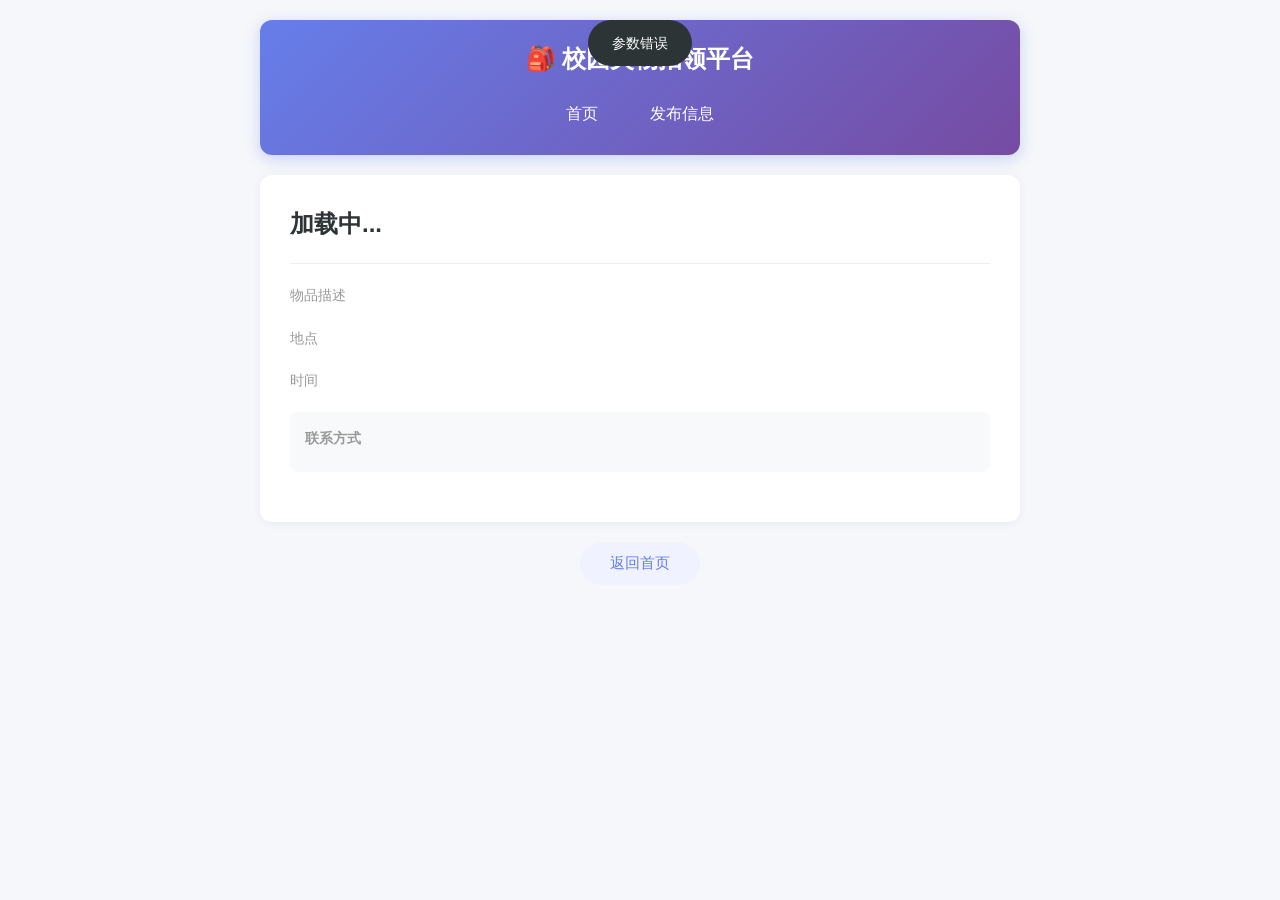
==== detail.html @ c269df49 "初始化校园失物招领WEB项目" ====
<!DOCTYPE html>
<html lang="zh-CN">
<head>
    <meta charset="UTF-8">
    <meta name="viewport" content="width=device-width, initial-scale=1.0">
    <title>信息详情 - 校园失物招领平台</title>
    <link rel="stylesheet" href="css/style.css">
</head>
<body>
    <div class="container">
        <!-- 顶部导航 -->
        <div class="header">
            <h1>🎒 校园失物招领平台</h1>
            <div class="nav">
                <a href="index.html">首页</a>
                <a href="publish.html">发布信息</a>
            </div>
        </div>

        <!-- 详情卡片 -->
        <div class="detail-card">
            <div class="detail-header">
                <h2 class="detail-title" id="detailTitle">加载中...</h2>
                <div>
                    <span class="item-type" id="detailType"></span>
                    <span class="item-status" id="detailStatus" style="margin-left: 10px;"></span>
                </div>
            </div>

            <div class="detail-section">
                <h3>物品描述</h3>
                <p id="detailDescription"></p>
            </div>

            <div class="detail-section">
                <h3>地点</h3>
                <p id="detailLocation"></p>
            </div>

            <div class="detail-section">
                <h3>时间</h3>
                <p id="detailTime"></p>
            </div>

            <div class="contact-info">
                <h3 style="font-size: 14px; color: #999; margin-bottom: 8px;">联系方式</h3>
                <p id="detailContact" style="font-size: 16px; color: #2d3436;"></p>
            </div>

            <!-- 操作按钮 -->
            <div class="action-buttons" id="actionButtons" style="display: none;">
                <button class="btn btn-primary" id="markFoundBtn">标记为已找到</button>
                <button class="btn btn-secondary" id="markReturnedBtn">标记为已归还</button>
            </div>
        </div>

        <!-- 返回按钮 -->
        <div style="text-align: center; margin-top: 20px;">
            <button class="btn btn-secondary" onclick="history.back()">返回首页</button>
        </div>
    </div>

    <script src="js/data.js"></script>
    <script src="js/common.js"></script>
    <script src="js/detail.js"></script>
</body>
</html>
---- css/style.css ----
* {
    margin: 0;
    padding: 0;
    box-sizing: border-box;
}

body {
    font-family: -apple-system, BlinkMacSystemFont, "Segoe UI", Roboto, "Helvetica Neue", Arial, sans-serif;
    background-color: #f5f7fa;
    color: #333;
    line-height: 1.6;
}

.container {
    max-width: 800px;
    margin: 0 auto;
    padding: 20px;
}

/* 顶部导航 */
.header {
    background: linear-gradient(135deg, #667eea 0%, #764ba2 100%);
    color: white;
    padding: 20px 0;
    margin-bottom: 20px;
    border-radius: 12px;
    box-shadow: 0 4px 15px rgba(102, 126, 234, 0.3);
}

.header h1 {
    text-align: center;
    font-size: 24px;
    margin-bottom: 15px;
}

.nav {
    display: flex;
    justify-content: center;
    gap: 20px;
}

.nav a {
    color: white;
    text-decoration: none;
    padding: 8px 16px;
    border-radius: 20px;
    transition: background 0.3s;
}

.nav a:hover, .nav a.active {
    background: rgba(255, 255, 255, 0.2);
}

/* 搜索栏 */
.search-bar {
    display: flex;
    gap: 10px;
    margin-bottom: 20px;
}

.search-bar input {
    flex: 1;
    padding: 12px 16px;
    border: 2px solid #e0e6ed;
    border-radius: 25px;
    font-size: 14px;
    outline: none;
    transition: border-color 0.3s;
}

.search-bar input:focus {
    border-color: #667eea;
}

.search-bar button {
    padding: 12px 24px;
    background: #667eea;
    color: white;
    border: none;
    border-radius: 25px;
    cursor: pointer;
    font-size: 14px;
    transition: background 0.3s;
}

.search-bar button:hover {
    background: #5a6fd6;
}

/* 分类筛选 */
.filter-tabs {
    display: flex;
    gap: 10px;
    margin-bottom: 20px;
}

.filter-tab {
    padding: 8px 20px;
    background: white;
    border: 2px solid #e0e6ed;
    border-radius: 20px;
    cursor: pointer;
    font-size: 14px;
    transition: all 0.3s;
}

.filter-tab.active {
    background: #667eea;
    color: white;
    border-color: #667eea;
}

.filter-tab:hover:not(.active) {
    border-color: #667eea;
    color: #667eea;
}

/* 物品卡片列表 */
.item-list {
    display: flex;
    flex-direction: column;
    gap: 15px;
}

.item-card {
    background: white;
    border-radius: 12px;
    padding: 20px;
    box-shadow: 0 2px 10px rgba(0, 0, 0, 0.05);
    cursor: pointer;
    transition: transform 0.2s, box-shadow 0.2s;
}

.item-card:hover {
    transform: translateY(-2px);
    box-shadow: 0 4px 20px rgba(0, 0, 0, 0.1);
}

.item-card-header {
    display: flex;
    justify-content: space-between;
    align-items: center;
    margin-bottom: 10px;
}

.item-type {
    padding: 4px 12px;
    border-radius: 15px;
    font-size: 12px;
    font-weight: 500;
}

.item-type.lost {
    background: #ffeaa7;
    color: #d63031;
}

.item-type.found {
    background: #dfe6e9;
    color: #00b894;
}

.item-status {
    font-size: 12px;
    color: #999;
}

.item-status.resolved {
    color: #00b894;
}

.item-title {
    font-size: 18px;
    font-weight: 600;
    margin-bottom: 8px;
    color: #2d3436;
}

.item-meta {
    display: flex;
    gap: 20px;
    font-size: 13px;
    color: #636e72;
}

/* 表单样式 */
.form-card {
    background: white;
    border-radius: 12px;
    padding: 30px;
    box-shadow: 0 2px 10px rgba(0, 0, 0, 0.05);
}

.form-group {
    margin-bottom: 20px;
}

.form-group label {
    display: block;
    margin-bottom: 8px;
    font-weight: 500;
    color: #2d3436;
}

.form-group input,
.form-group textarea,
.form-group select {
    width: 100%;
    padding: 12px 16px;
    border: 2px solid #e0e6ed;
    border-radius: 8px;
    font-size: 14px;
    outline: none;
    transition: border-color 0.3s;
    font-family: inherit;
}

.form-group input:focus,
.form-group textarea:focus,
.form-group select:focus {
    border-color: #667eea;
}

.form-group textarea {
    resize: vertical;
    min-height: 100px;
}

.type-selector {
    display: flex;
    gap: 15px;
}

.type-option {
    flex: 1;
    padding: 15px;
    border: 2px solid #e0e6ed;
    border-radius: 8px;
    text-align: center;
    cursor: pointer;
    transition: all 0.3s;
}

.type-option.active {
    border-color: #667eea;
    background: #f0f3ff;
}

.type-option .icon {
    font-size: 24px;
    margin-bottom: 8px;
}

.btn {
    padding: 12px 30px;
    border: none;
    border-radius: 25px;
    font-size: 15px;
    cursor: pointer;
    transition: all 0.3s;
}

.btn-primary {
    background: linear-gradient(135deg, #667eea 0%, #764ba2 100%);
    color: white;
}

.btn-primary:hover {
    transform: translateY(-2px);
    box-shadow: 0 4px 15px rgba(102, 126, 234, 0.4);
}

.btn-secondary {
    background: #f0f3ff;
    color: #667eea;
}

.btn-danger {
    background: #ff7675;
    color: white;
}

/* 详情页 */
.detail-card {
    background: white;
    border-radius: 12px;
    padding: 30px;
    box-shadow: 0 2px 10px rgba(0, 0, 0, 0.05);
}

.detail-header {
    display: flex;
    justify-content: space-between;
    align-items: center;
    margin-bottom: 20px;
    padding-bottom: 20px;
    border-bottom: 1px solid #eee;
}

.detail-title {
    font-size: 24px;
    font-weight: 600;
    color: #2d3436;
}

.detail-section {
    margin-bottom: 20px;
}

.detail-section h3 {
    font-size: 14px;
    color: #999;
    margin-bottom: 8px;
    font-weight: normal;
}

.detail-section p {
    font-size: 16px;
    color: #2d3436;
}

.contact-info {
    background: #f8f9fa;
    padding: 15px;
    border-radius: 8px;
    margin: 20px 0;
}

.action-buttons {
    display: flex;
    gap: 15px;
    margin-top: 30px;
}

/* 空状态 */
.empty-state {
    text-align: center;
    padding: 60px 20px;
    color: #999;
}

.empty-state .icon {
    font-size: 48px;
    margin-bottom: 15px;
}

/* 提示消息 */
.toast {
    position: fixed;
    top: 20px;
    left: 50%;
    transform: translateX(-50%);
    background: #2d3436;
    color: white;
    padding: 12px 24px;
    border-radius: 25px;
    font-size: 14px;
    z-index: 1000;
    opacity: 0;
    transition: opacity 0.3s;
}

.toast.show {
    opacity: 1;
}

/* 响应式 */
@media (max-width: 600px) {
    .container {
        padding: 10px;
    }
    
    .header h1 {
        font-size: 20px;
    }
    
    .nav {
        gap: 10px;
    }
    
    .item-card {
        padding: 15px;
    }
    
    .action-buttons {
        flex-direction: column;
    }
}
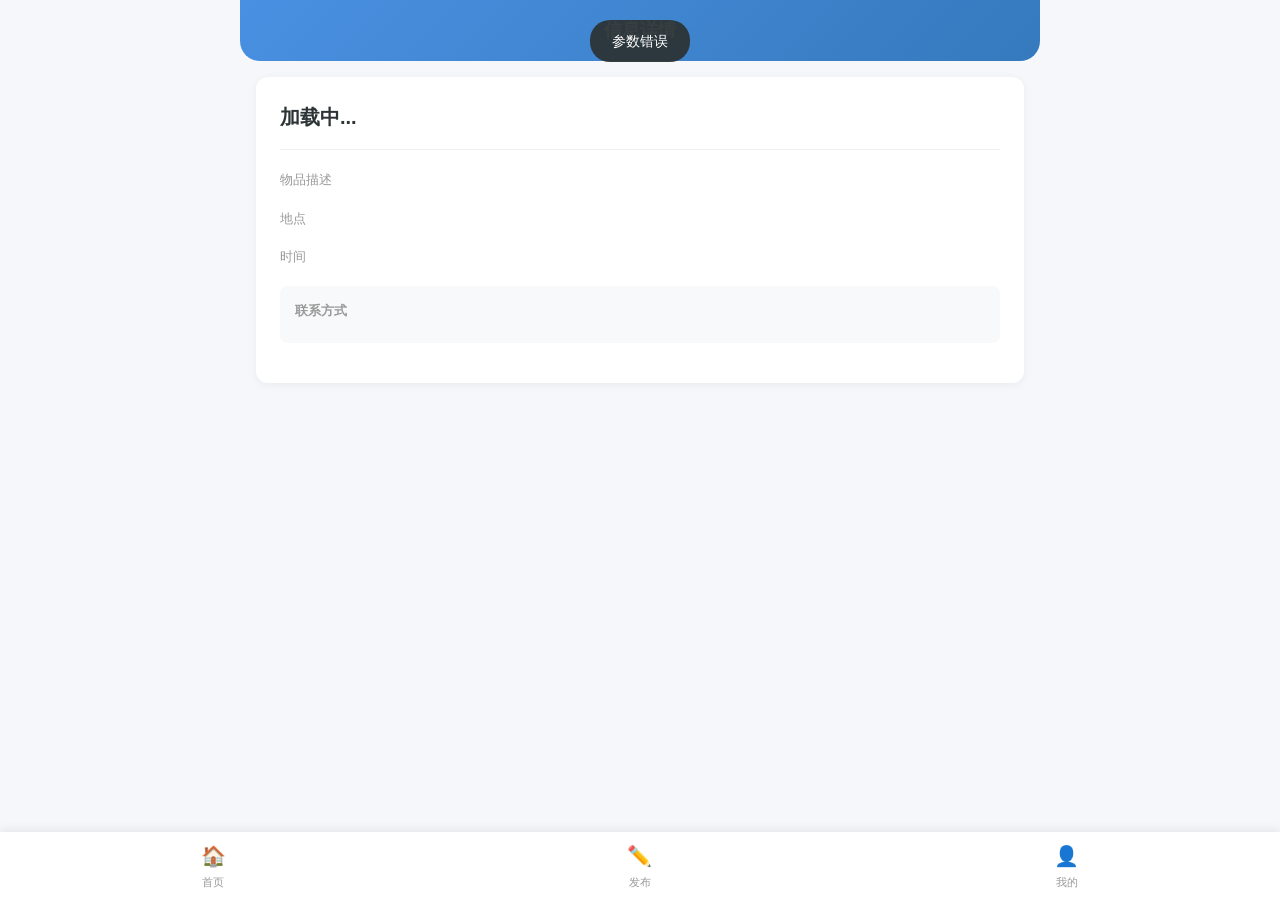
==== commit c23b7172: "优化UI设计，接近墨刀原型风格：蓝色主题、双大按钮、底部导航、物品缩略图" ====
--- a/detail.html
+++ b/detail.html
@@ -8,13 +8,9 @@
 </head>
 <body>
     <div class="container">
-        <!-- 顶部导航 -->
-        <div class="header">
-            <h1>🎒 校园失物招领平台</h1>
-            <div class="nav">
-                <a href="index.html">首页</a>
-                <a href="publish.html">发布信息</a>
-            </div>
+        <!-- 顶部标题栏 -->
+        <div class="page-title-bar">
+            信息详情
         </div>
 
         <!-- 详情卡片 -->
@@ -43,21 +39,31 @@
             </div>
 
             <div class="contact-info">
-                <h3 style="font-size: 14px; color: #999; margin-bottom: 8px;">联系方式</h3>
-                <p id="detailContact" style="font-size: 16px; color: #2d3436;"></p>
+                <h3 style="font-size: 13px; color: #999; margin-bottom: 6px;">联系方式</h3>
+                <p id="detailContact" style="font-size: 15px; color: #2d3436;"></p>
             </div>
 
             <!-- 操作按钮 -->
             <div class="action-buttons" id="actionButtons" style="display: none;">
                 <button class="btn btn-primary" id="markFoundBtn">标记为已找到</button>
-                <button class="btn btn-secondary" id="markReturnedBtn">标记为已归还</button>
             </div>
         </div>
+    </div>
 
-        <!-- 返回按钮 -->
-        <div style="text-align: center; margin-top: 20px;">
-            <button class="btn btn-secondary" onclick="history.back()">返回首页</button>
-        </div>
+    <!-- 底部导航栏 -->
+    <div class="bottom-nav">
+        <a href="index.html" class="nav-item">
+            <span class="icon">🏠</span>
+            <span>首页</span>
+        </a>
+        <a href="publish.html" class="nav-item">
+            <span class="icon">✏️</span>
+            <span>发布</span>
+        </a>
+        <a href="index.html" class="nav-item">
+            <span class="icon">👤</span>
+            <span>我的</span>
+        </a>
     </div>
 
     <script src="js/data.js"></script>
--- a/css/style.css
+++ b/css/style.css
@@ -9,177 +9,215 @@
     background-color: #f5f7fa;
     color: #333;
     line-height: 1.6;
+    padding-bottom: 70px;
 }
 
 .container {
     max-width: 800px;
     margin: 0 auto;
-    padding: 20px;
-}
-
-/* 顶部导航 */
+    padding: 0;
+}
+
+/* 顶部导航 - 蓝色渐变 */
 .header {
-    background: linear-gradient(135deg, #667eea 0%, #764ba2 100%);
+    background: linear-gradient(135deg, #4a90e2 0%, #357abd 100%);
     color: white;
     padding: 20px 0;
-    margin-bottom: 20px;
-    border-radius: 12px;
-    box-shadow: 0 4px 15px rgba(102, 126, 234, 0.3);
+    border-radius: 0 0 20px 20px;
+    box-shadow: 0 4px 15px rgba(74, 144, 226, 0.3);
 }
 
 .header h1 {
     text-align: center;
-    font-size: 24px;
+    font-size: 22px;
+    font-weight: 600;
     margin-bottom: 15px;
 }
 
-.nav {
-    display: flex;
-    justify-content: center;
-    gap: 20px;
-}
-
-.nav a {
-    color: white;
-    text-decoration: none;
-    padding: 8px 16px;
-    border-radius: 20px;
-    transition: background 0.3s;
-}
-
-.nav a:hover, .nav a.active {
-    background: rgba(255, 255, 255, 0.2);
-}
-
-/* 搜索栏 */
+/* 搜索栏 - 白色圆角 */
 .search-bar {
     display: flex;
     gap: 10px;
-    margin-bottom: 20px;
+    padding: 0 16px;
+    margin-bottom: 16px;
 }
 
 .search-bar input {
     flex: 1;
-    padding: 12px 16px;
-    border: 2px solid #e0e6ed;
-    border-radius: 25px;
+    padding: 10px 16px;
+    background: rgba(255, 255, 255, 0.95);
+    border: none;
+    border-radius: 20px;
     font-size: 14px;
     outline: none;
-    transition: border-color 0.3s;
-}
-
-.search-bar input:focus {
-    border-color: #667eea;
 }
 
 .search-bar button {
-    padding: 12px 24px;
-    background: #667eea;
-    color: white;
+    padding: 10px 20px;
+    background: white;
+    color: #4a90e2;
     border: none;
-    border-radius: 25px;
-    cursor: pointer;
-    font-size: 14px;
-    transition: background 0.3s;
-}
-
-.search-bar button:hover {
-    background: #5a6fd6;
+    border-radius: 20px;
+    cursor: pointer;
+    font-size: 14px;
+    font-weight: 500;
 }
 
 /* 分类筛选 */
 .filter-tabs {
     display: flex;
-    gap: 10px;
-    margin-bottom: 20px;
+    gap: 8px;
+    padding: 0 16px;
+    margin-bottom: 16px;
 }
 
 .filter-tab {
-    padding: 8px 20px;
-    background: white;
-    border: 2px solid #e0e6ed;
-    border-radius: 20px;
-    cursor: pointer;
-    font-size: 14px;
+    padding: 6px 16px;
+    background: rgba(255, 255, 255, 0.2);
+    color: white;
+    border: none;
+    border-radius: 15px;
+    cursor: pointer;
+    font-size: 13px;
     transition: all 0.3s;
 }
 
 .filter-tab.active {
-    background: #667eea;
-    color: white;
-    border-color: #667eea;
-}
-
-.filter-tab:hover:not(.active) {
-    border-color: #667eea;
-    color: #667eea;
+    background: white;
+    color: #4a90e2;
+    font-weight: 500;
+}
+
+/* 两个大按钮 */
+.action-big-buttons {
+    display: flex;
+    gap: 12px;
+    padding: 16px;
+    margin-bottom: 10px;
+}
+
+.big-btn {
+    flex: 1;
+    padding: 18px 12px;
+    border: none;
+    border-radius: 12px;
+    font-size: 15px;
+    font-weight: 500;
+    cursor: pointer;
+    transition: transform 0.2s, box-shadow 0.2s;
+    display: flex;
+    flex-direction: column;
+    align-items: center;
+    gap: 6px;
+}
+
+.big-btn:hover {
+    transform: translateY(-2px);
+    box-shadow: 0 4px 15px rgba(0, 0, 0, 0.15);
+}
+
+.big-btn.lost {
+    background: linear-gradient(135deg, #4a90e2 0%, #357abd 100%);
+    color: white;
+}
+
+.big-btn.found {
+    background: linear-gradient(135deg, #2ecc71 0%, #27ae60 100%);
+    color: white;
+}
+
+.big-btn .icon {
+    font-size: 24px;
 }
 
 /* 物品卡片列表 */
 .item-list {
     display: flex;
     flex-direction: column;
-    gap: 15px;
+    gap: 12px;
+    padding: 0 16px;
 }
 
 .item-card {
     background: white;
     border-radius: 12px;
-    padding: 20px;
-    box-shadow: 0 2px 10px rgba(0, 0, 0, 0.05);
+    padding: 15px;
+    box-shadow: 0 2px 8px rgba(0, 0, 0, 0.06);
     cursor: pointer;
     transition: transform 0.2s, box-shadow 0.2s;
+    display: flex;
+    gap: 12px;
 }
 
 .item-card:hover {
     transform: translateY(-2px);
-    box-shadow: 0 4px 20px rgba(0, 0, 0, 0.1);
+    box-shadow: 0 4px 15px rgba(0, 0, 0, 0.1);
+}
+
+.item-thumb {
+    width: 70px;
+    height: 70px;
+    border-radius: 8px;
+    background: linear-gradient(135deg, #f0f3ff 0%, #e8eeff 100%);
+    display: flex;
+    align-items: center;
+    justify-content: center;
+    font-size: 28px;
+    flex-shrink: 0;
+}
+
+.item-content {
+    flex: 1;
+    min-width: 0;
 }
 
 .item-card-header {
     display: flex;
     justify-content: space-between;
     align-items: center;
-    margin-bottom: 10px;
+    margin-bottom: 6px;
 }
 
 .item-type {
-    padding: 4px 12px;
-    border-radius: 15px;
+    padding: 3px 10px;
+    border-radius: 10px;
+    font-size: 11px;
+    font-weight: 500;
+}
+
+.item-type.lost {
+    background: #e3f2fd;
+    color: #1976d2;
+}
+
+.item-type.found {
+    background: #e8f5e9;
+    color: #388e3c;
+}
+
+.item-status {
+    font-size: 11px;
+    color: #999;
+}
+
+.item-status.resolved {
+    color: #2ecc71;
+}
+
+.item-title {
+    font-size: 16px;
+    font-weight: 600;
+    margin-bottom: 6px;
+    color: #2d3436;
+    white-space: nowrap;
+    overflow: hidden;
+    text-overflow: ellipsis;
+}
+
+.item-meta {
+    display: flex;
+    gap: 15px;
     font-size: 12px;
-    font-weight: 500;
-}
-
-.item-type.lost {
-    background: #ffeaa7;
-    color: #d63031;
-}
-
-.item-type.found {
-    background: #dfe6e9;
-    color: #00b894;
-}
-
-.item-status {
-    font-size: 12px;
-    color: #999;
-}
-
-.item-status.resolved {
-    color: #00b894;
-}
-
-.item-title {
-    font-size: 18px;
-    font-weight: 600;
-    margin-bottom: 8px;
-    color: #2d3436;
-}
-
-.item-meta {
-    display: flex;
-    gap: 20px;
-    font-size: 13px;
     color: #636e72;
 }
 
@@ -187,12 +225,13 @@
 .form-card {
     background: white;
     border-radius: 12px;
-    padding: 30px;
+    margin: 16px;
+    padding: 24px;
     box-shadow: 0 2px 10px rgba(0, 0, 0, 0.05);
 }
 
 .form-group {
-    margin-bottom: 20px;
+    margin-bottom: 18px;
 }
 
 .form-group label {
@@ -200,14 +239,15 @@
     margin-bottom: 8px;
     font-weight: 500;
     color: #2d3436;
+    font-size: 14px;
 }
 
 .form-group input,
 .form-group textarea,
 .form-group select {
     width: 100%;
-    padding: 12px 16px;
-    border: 2px solid #e0e6ed;
+    padding: 12px 14px;
+    border: 2px solid #e9ecef;
     border-radius: 8px;
     font-size: 14px;
     outline: none;
@@ -218,73 +258,75 @@
 .form-group input:focus,
 .form-group textarea:focus,
 .form-group select:focus {
-    border-color: #667eea;
+    border-color: #4a90e2;
 }
 
 .form-group textarea {
     resize: vertical;
-    min-height: 100px;
+    min-height: 90px;
 }
 
 .type-selector {
     display: flex;
-    gap: 15px;
+    gap: 12px;
 }
 
 .type-option {
     flex: 1;
-    padding: 15px;
-    border: 2px solid #e0e6ed;
-    border-radius: 8px;
+    padding: 14px;
+    border: 2px solid #e9ecef;
+    border-radius: 10px;
     text-align: center;
     cursor: pointer;
     transition: all 0.3s;
 }
 
 .type-option.active {
-    border-color: #667eea;
-    background: #f0f3ff;
+    border-color: #4a90e2;
+    background: #f0f7ff;
 }
 
 .type-option .icon {
-    font-size: 24px;
-    margin-bottom: 8px;
+    font-size: 22px;
+    margin-bottom: 6px;
+}
+
+.type-option .text {
+    font-size: 14px;
+    font-weight: 500;
 }
 
 .btn {
-    padding: 12px 30px;
+    padding: 12px 28px;
     border: none;
     border-radius: 25px;
     font-size: 15px;
     cursor: pointer;
     transition: all 0.3s;
+    width: 100%;
 }
 
 .btn-primary {
-    background: linear-gradient(135deg, #667eea 0%, #764ba2 100%);
+    background: linear-gradient(135deg, #4a90e2 0%, #357abd 100%);
     color: white;
 }
 
 .btn-primary:hover {
     transform: translateY(-2px);
-    box-shadow: 0 4px 15px rgba(102, 126, 234, 0.4);
+    box-shadow: 0 4px 15px rgba(74, 144, 226, 0.4);
 }
 
 .btn-secondary {
     background: #f0f3ff;
-    color: #667eea;
-}
-
-.btn-danger {
-    background: #ff7675;
-    color: white;
+    color: #4a90e2;
 }
 
 /* 详情页 */
 .detail-card {
     background: white;
     border-radius: 12px;
-    padding: 30px;
+    margin: 16px;
+    padding: 24px;
     box-shadow: 0 2px 10px rgba(0, 0, 0, 0.05);
 }
 
@@ -293,29 +335,29 @@
     justify-content: space-between;
     align-items: center;
     margin-bottom: 20px;
-    padding-bottom: 20px;
-    border-bottom: 1px solid #eee;
+    padding-bottom: 16px;
+    border-bottom: 1px solid #f0f0f0;
 }
 
 .detail-title {
-    font-size: 24px;
+    font-size: 20px;
     font-weight: 600;
     color: #2d3436;
 }
 
 .detail-section {
-    margin-bottom: 20px;
+    margin-bottom: 18px;
 }
 
 .detail-section h3 {
-    font-size: 14px;
+    font-size: 13px;
     color: #999;
-    margin-bottom: 8px;
+    margin-bottom: 6px;
     font-weight: normal;
 }
 
 .detail-section p {
-    font-size: 16px;
+    font-size: 15px;
     color: #2d3436;
 }
 
@@ -323,25 +365,30 @@
     background: #f8f9fa;
     padding: 15px;
     border-radius: 8px;
-    margin: 20px 0;
+    margin: 16px 0;
 }
 
 .action-buttons {
     display: flex;
-    gap: 15px;
-    margin-top: 30px;
+    gap: 12px;
+    margin-top: 24px;
+}
+
+.action-buttons .btn {
+    flex: 1;
+    width: auto;
 }
 
 /* 空状态 */
 .empty-state {
     text-align: center;
-    padding: 60px 20px;
+    padding: 50px 20px;
     color: #999;
 }
 
 .empty-state .icon {
     font-size: 48px;
-    margin-bottom: 15px;
+    margin-bottom: 12px;
 }
 
 /* 提示消息 */
@@ -350,10 +397,10 @@
     top: 20px;
     left: 50%;
     transform: translateX(-50%);
-    background: #2d3436;
-    color: white;
-    padding: 12px 24px;
-    border-radius: 25px;
+    background: rgba(45, 52, 54, 0.95);
+    color: white;
+    padding: 10px 22px;
+    border-radius: 20px;
     font-size: 14px;
     z-index: 1000;
     opacity: 0;
@@ -364,22 +411,65 @@
     opacity: 1;
 }
 
+/* 底部导航栏 */
+.bottom-nav {
+    position: fixed;
+    bottom: 0;
+    left: 0;
+    right: 0;
+    background: white;
+    display: flex;
+    justify-content: space-around;
+    padding: 8px 0;
+    box-shadow: 0 -2px 10px rgba(0, 0, 0, 0.08);
+    z-index: 100;
+}
+
+.nav-item {
+    display: flex;
+    flex-direction: column;
+    align-items: center;
+    gap: 2px;
+    cursor: pointer;
+    color: #999;
+    text-decoration: none;
+    font-size: 11px;
+    transition: color 0.3s;
+}
+
+.nav-item.active {
+    color: #4a90e2;
+}
+
+.nav-item .icon {
+    font-size: 20px;
+}
+
+/* 页面标题栏 */
+.page-title-bar {
+    background: linear-gradient(135deg, #4a90e2 0%, #357abd 100%);
+    color: white;
+    padding: 16px;
+    border-radius: 0 0 20px 20px;
+    text-align: center;
+    font-size: 18px;
+    font-weight: 600;
+}
+
 /* 响应式 */
 @media (max-width: 600px) {
-    .container {
-        padding: 10px;
-    }
-    
     .header h1 {
         font-size: 20px;
     }
     
-    .nav {
-        gap: 10px;
+    .item-card {
+        padding: 12px;
     }
     
-    .item-card {
-        padding: 15px;
+    .item-thumb {
+        width: 60px;
+        height: 60px;
+        font-size: 24px;
     }
     
     .action-buttons {
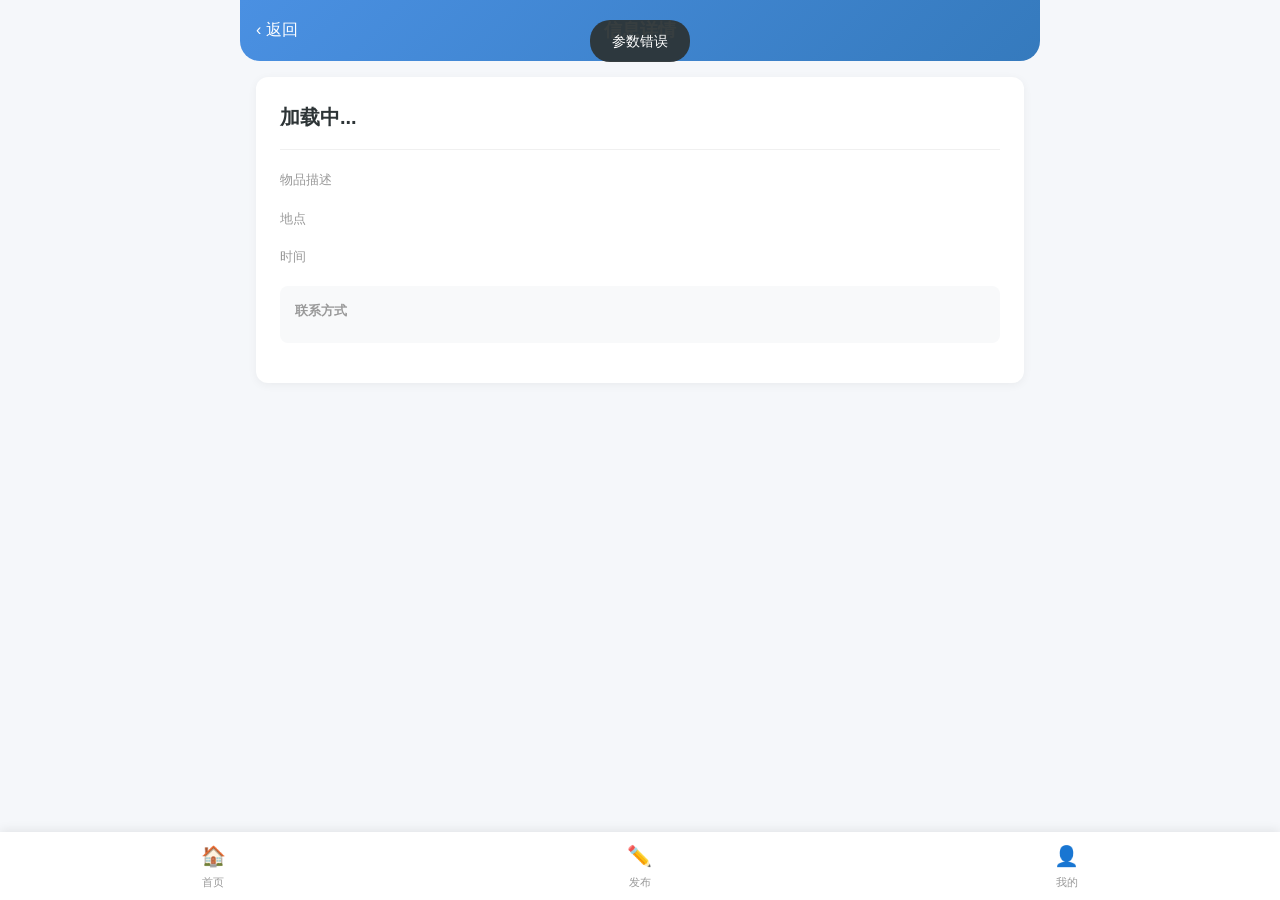
==== commit 983aa728: "详情页顶部添加返回按钮，方便用户返回上一页" ====
--- a/detail.html
+++ b/detail.html
@@ -10,6 +10,7 @@
     <div class="container">
         <!-- 顶部标题栏 -->
         <div class="page-title-bar">
+            <span class="back-btn" onclick="history.back()">‹ 返回</span>
             信息详情
         </div>
 
@@ -60,7 +61,7 @@
             <span class="icon">✏️</span>
             <span>发布</span>
         </a>
-        <a href="index.html" class="nav-item">
+        <a href="profile.html" class="nav-item">
             <span class="icon">👤</span>
             <span>我的</span>
         </a>
--- a/css/style.css
+++ b/css/style.css
@@ -454,6 +454,330 @@
     text-align: center;
     font-size: 18px;
     font-weight: 600;
+    position: relative;
+}
+
+.back-btn {
+    position: absolute;
+    left: 16px;
+    top: 50%;
+    transform: translateY(-50%);
+    font-size: 16px;
+    cursor: pointer;
+    color: white;
+    font-weight: normal;
+}
+
+/* 我的页面 - 用户卡片 */
+.user-card {
+    background: linear-gradient(135deg, #4a90e2 0%, #357abd 100%);
+    margin: 16px;
+    border-radius: 16px;
+    padding: 20px;
+    color: white;
+    box-shadow: 0 4px 15px rgba(74, 144, 226, 0.3);
+}
+
+.user-info {
+    display: flex;
+    align-items: center;
+    gap: 15px;
+    margin-bottom: 20px;
+}
+
+.user-avatar {
+    width: 60px;
+    height: 60px;
+    border-radius: 50%;
+    background: rgba(255, 255, 255, 0.25);
+    display: flex;
+    align-items: center;
+    justify-content: center;
+    font-size: 24px;
+    font-weight: 600;
+}
+
+.user-name {
+    font-size: 18px;
+    font-weight: 600;
+    margin-bottom: 4px;
+    display: flex;
+    align-items: center;
+    gap: 10px;
+}
+
+.verify-badge {
+    font-size: 11px;
+    background: rgba(255, 255, 255, 0.25);
+    padding: 2px 8px;
+    border-radius: 10px;
+    font-weight: normal;
+}
+
+.user-desc {
+    font-size: 13px;
+    opacity: 0.9;
+}
+
+.user-stats {
+    display: flex;
+    justify-content: space-around;
+    text-align: center;
+}
+
+.stat-num {
+    font-size: 22px;
+    font-weight: 700;
+    margin-bottom: 2px;
+}
+
+.stat-label {
+    font-size: 12px;
+    opacity: 0.9;
+}
+
+/* 我的发布区域 */
+.section-card {
+    background: white;
+    margin: 0 16px 16px;
+    border-radius: 12px;
+    padding: 16px;
+    box-shadow: 0 2px 8px rgba(0, 0, 0, 0.05);
+}
+
+.section-header {
+    display: flex;
+    justify-content: space-between;
+    align-items: center;
+    margin-bottom: 15px;
+}
+
+.section-header h3 {
+    font-size: 16px;
+    font-weight: 600;
+    color: #2d3436;
+}
+
+.section-link {
+    font-size: 13px;
+    color: #4a90e2;
+    text-decoration: none;
+}
+
+.my-item-list {
+    display: flex;
+    flex-direction: column;
+    gap: 12px;
+}
+
+.my-item {
+    display: flex;
+    gap: 12px;
+    padding: 10px;
+    background: #fafbfc;
+    border-radius: 10px;
+    cursor: pointer;
+    transition: background 0.2s;
+}
+
+.my-item:hover {
+    background: #f0f4ff;
+}
+
+.my-item-thumb {
+    width: 55px;
+    height: 55px;
+    border-radius: 8px;
+    background: linear-gradient(135deg, #f0f3ff 0%, #e8eeff 100%);
+    display: flex;
+    align-items: center;
+    justify-content: center;
+    font-size: 24px;
+    flex-shrink: 0;
+}
+
+.my-item-content {
+    flex: 1;
+    min-width: 0;
+}
+
+.my-item-title {
+    font-size: 14px;
+    font-weight: 600;
+    color: #2d3436;
+    margin-bottom: 4px;
+}
+
+.my-item-meta {
+    font-size: 12px;
+    color: #999;
+    margin-bottom: 6px;
+}
+
+.my-item-tag {
+    display: inline-block;
+    padding: 2px 8px;
+    border-radius: 8px;
+    font-size: 11px;
+}
+
+.my-item-tag.resolved {
+    background: #e8f5e9;
+    color: #2ecc71;
+}
+
+.my-item-tag.active {
+    background: #fff3e0;
+    color: #ff9800;
+}
+
+/* 功能按钮组 */
+.func-grid {
+    display: grid;
+    grid-template-columns: repeat(4, 1fr);
+    gap: 10px;
+    margin: 0 16px 16px;
+    background: white;
+    padding: 16px;
+    border-radius: 12px;
+    box-shadow: 0 2px 8px rgba(0, 0, 0, 0.05);
+}
+
+.func-item {
+    display: flex;
+    flex-direction: column;
+    align-items: center;
+    gap: 6px;
+    cursor: pointer;
+}
+
+.func-icon {
+    font-size: 24px;
+}
+
+.func-name {
+    font-size: 12px;
+    color: #636e72;
+}
+
+/* 设置列表 */
+.settings-list {
+    background: white;
+    margin: 0 16px 16px;
+    border-radius: 12px;
+    overflow: hidden;
+    box-shadow: 0 2px 8px rgba(0, 0, 0, 0.05);
+}
+
+.setting-item {
+    display: flex;
+    justify-content: space-between;
+    align-items: center;
+    padding: 15px 16px;
+    border-bottom: 1px solid #f5f5f5;
+    cursor: pointer;
+}
+
+.setting-item:last-child {
+    border-bottom: none;
+}
+
+.setting-left {
+    display: flex;
+    align-items: center;
+    gap: 12px;
+    font-size: 14px;
+    color: #2d3436;
+}
+
+.setting-icon {
+    font-size: 18px;
+}
+
+.setting-right {
+    display: flex;
+    align-items: center;
+    gap: 8px;
+    font-size: 13px;
+    color: #999;
+}
+
+.arrow {
+    font-size: 18px;
+    color: #ccc;
+}
+
+/* 弹窗样式 */
+.modal-overlay {
+    position: fixed;
+    top: 0;
+    left: 0;
+    right: 0;
+    bottom: 0;
+    background: rgba(0, 0, 0, 0.5);
+    display: none;
+    align-items: center;
+    justify-content: center;
+    z-index: 1000;
+}
+
+.modal-overlay.show {
+    display: flex;
+}
+
+.modal-content {
+    background: white;
+    border-radius: 16px;
+    width: 90%;
+    max-width: 400px;
+    overflow: hidden;
+    animation: modalSlideUp 0.3s ease;
+}
+
+@keyframes modalSlideUp {
+    from {
+        transform: translateY(50px);
+        opacity: 0;
+    }
+    to {
+        transform: translateY(0);
+        opacity: 1;
+    }
+}
+
+.modal-header {
+    display: flex;
+    justify-content: space-between;
+    align-items: center;
+    padding: 18px 20px;
+    border-bottom: 1px solid #f0f0f0;
+}
+
+.modal-header h3 {
+    font-size: 16px;
+    font-weight: 600;
+    color: #2d3436;
+}
+
+.modal-close {
+    font-size: 24px;
+    color: #999;
+    cursor: pointer;
+    line-height: 1;
+}
+
+.modal-body {
+    padding: 20px;
+}
+
+.modal-footer {
+    display: flex;
+    gap: 12px;
+    padding: 0 20px 20px;
+}
+
+.modal-footer .btn {
+    flex: 1;
 }
 
 /* 响应式 */
@@ -475,4 +799,8 @@
     .action-buttons {
         flex-direction: column;
     }
-}
+    
+    .func-grid {
+        grid-template-columns: repeat(4, 1fr);
+    }
+}
